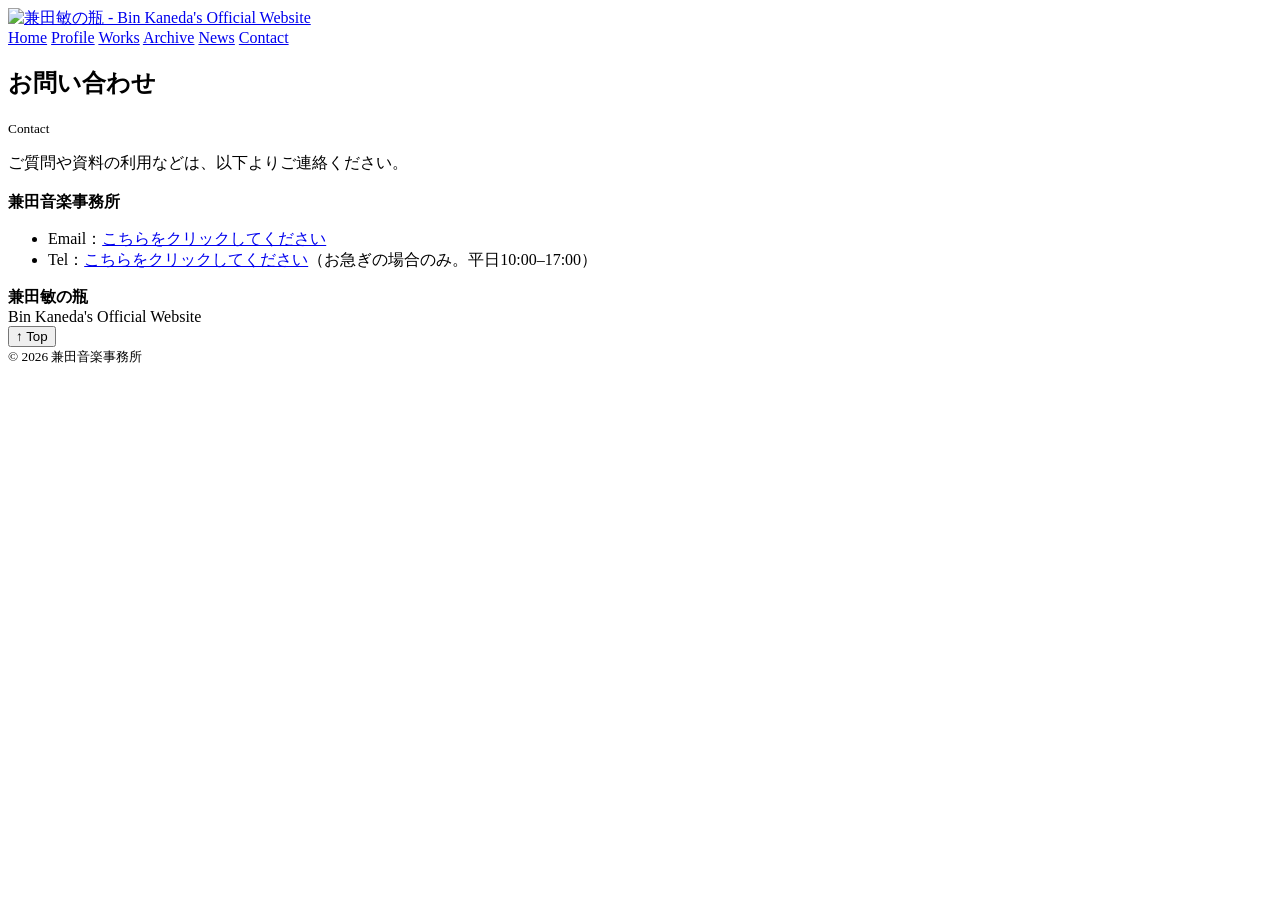
==== contact.html @ ab8aa819 "Update navigation links to English labels" ====
<!doctype html>
<html lang="ja">
<head>
  <meta charset="utf-8" />
  <meta name="viewport" content="width=device-width, initial-scale=1" />
  <title>お問い合わせ | 兼田敏の瓶</title>
  <link rel="stylesheet" href="style.css" />
</head>
<body>

<!-- ==== ヘッダー ==== -->
<header class="site-header">
  <div class="wrap">
    <a class="brand" href="index.html">
      <img src="assets/logo.png" alt="兼田敏の瓶 - Bin Kaneda's Official Website" class="logo">
    </a>
    <nav class="nav">
      <a href="index.html">Home</a>
      <a href="profile.html" aria-current="page">Profile</a>
      <a href="works.html">Works</a>
      <a href="photography.html">Archive</a>
      <a href="news.html">News</a>
      <a href="contact.html">Contact</a>
    </nav>
  </div>
</header>


<main class="wrap">
  <section>
    <h2>お問い合わせ</h2>
    <small class="sub">Contact</small>

    <p class="lead">
      ご質問や資料の利用などは、以下よりご連絡ください。
      <br>
      <br>
      <strong>兼田音楽事務所</strong>
    </p>

    <ul class="contact-list">
      <li>Email：<a href="mailto:kaneda.music.office@gmail.com">こちらをクリックしてください</a></li>
      <li>Tel：<a href="tel:+817090433437">こちらをクリックしてください</a>（お急ぎの場合のみ。平日10:00–17:00）</li>
    </ul>
  </section>
</main>

<footer class="site-footer wrap" role="contentinfo">
  <div class="footer-grid">
    <div class="footer-brand">
      <strong>兼田敏の瓶</strong>
      <div class="footer-sub">Bin Kaneda's Official Website</div>
    </div>

    <button class="to-top" onclick="window.scrollTo({top:0,behavior:'smooth'})" aria-label="ページ先頭へ戻る">↑ Top</button>
  </div>

  <small class="footer-copy">© <span id="y"></span> 兼田音楽事務所</small>
</footer>
<script>document.getElementById('y').textContent = new Date().getFullYear();</script>

</body>
</html>
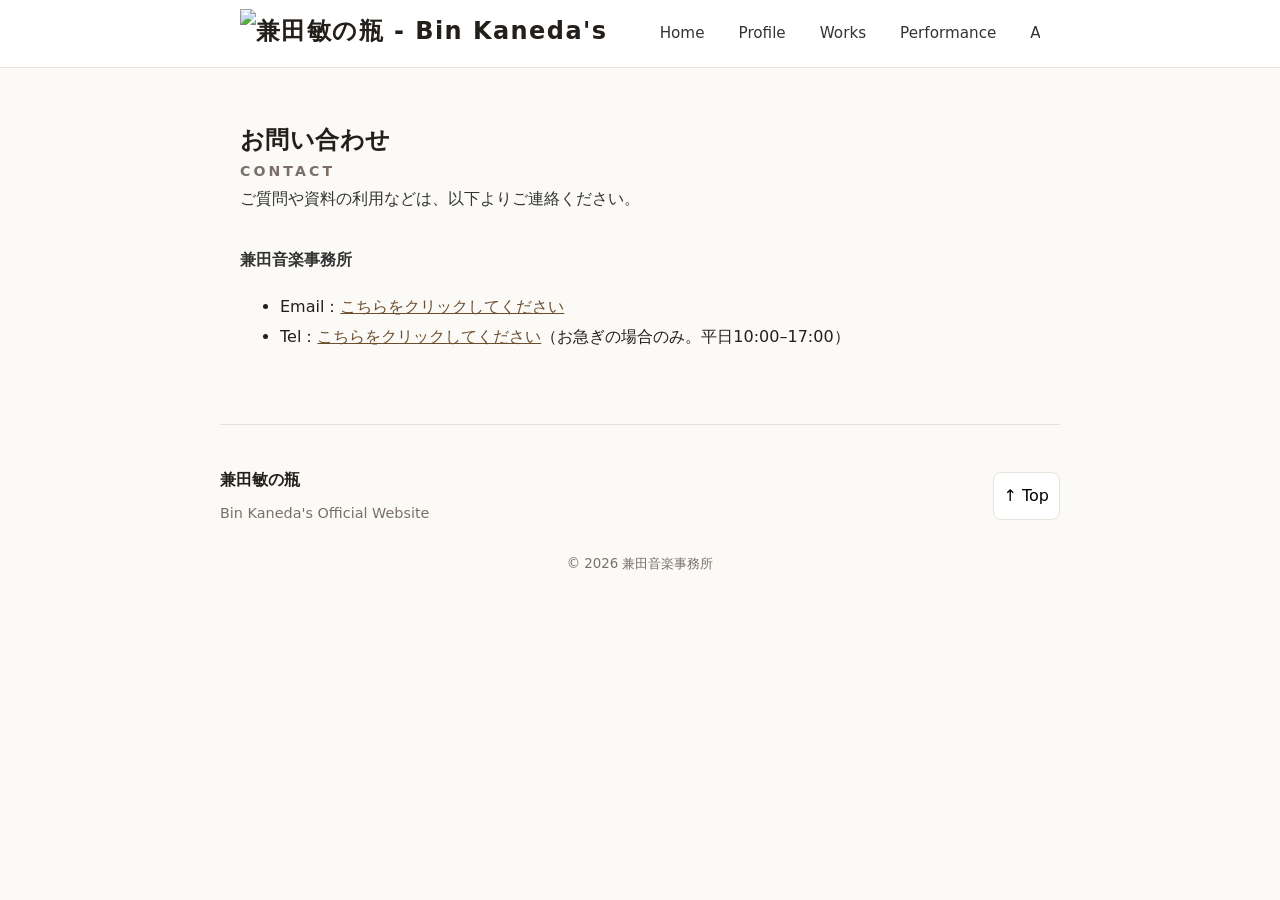
==== commit 2bfbaddc: "Update contact.html" ====
--- a/contact.html
+++ b/contact.html
@@ -18,6 +18,7 @@
       <a href="index.html">Home</a>
       <a href="profile.html" aria-current="page">Profile</a>
       <a href="works.html">Works</a>
+      <a href="media.html">Performance</a>
       <a href="photography.html">Archive</a>
       <a href="news.html">News</a>
       <a href="contact.html">Contact</a>
--- a/style.css
+++ b/style.css
@@ -0,0 +1,241 @@
+/* ===== THEME ===== */
+:root{
+  --max: 840px; --space: 20px;
+  --bg:#fbfaf7; --ink:#231f1a; --muted:#7a7067; --line:#e8e2da; --accent:#6b4e2e;
+  --radius:14px; --shadow: 0 1px 0 rgba(70,50,20,.06);
+}
+
+/* ===== Base ===== */
+*{ box-sizing:border-box }
+html,body{ margin:0; }
+body{
+  background:var(--bg); color:var(--ink);
+  font-family: Inter, system-ui, -apple-system, "Hiragino Kaku Gothic ProN", "Noto Sans JP", sans-serif;
+  line-height:1.9;
+  position: relative;
+  z-index: 0;
+}
+body::before{
+  content:"";
+  position:fixed; inset:0;
+  background:url("assets/logo.blue.png") no-repeat left center / 60%;
+  opacity:.1; z-index:-1; pointer-events:none;
+}
+.wrap{ max-width:var(--max); margin:0 auto; padding:0 var(--space); }
+section{ padding:56px 0; }
+
+/* ===== Header / Nav ===== */
+.site-header{
+  position: sticky; top: 0; z-index: 1000;
+  width:100%;
+  background:#fff; /* 一列まるごと白背景 */
+  border-bottom:1px solid var(--line);
+  backdrop-filter:saturate(1.1) blur(2px);
+}
+.site-header .wrap{
+  display:flex; align-items:center; justify-content:space-between;
+  padding:10px var(--space);
+}
+.brand{
+  display:block; color:inherit; text-decoration:none;
+  font-size:1.5rem; font-weight:600; letter-spacing:.06em;
+}
+.brand .subtitle{
+  display:block; font-size:.85rem; font-weight:400; color:#555; margin-top:.2em;
+}
+.brand img{ height:56px; display:block; }
+.nav{
+  display:flex; gap:14px; flex-wrap:nowrap;
+  overflow-x:auto; overscroll-behavior-x:contain;
+  scrollbar-width:none;
+}
+.nav::-webkit-scrollbar{ display:none; }
+.nav a{
+  text-decoration:none; color:#333;
+  padding:6px 10px; border-radius:8px;
+  white-space:nowrap; font-size:.95rem;
+}
+.nav a:hover{ background:rgba(0,0,0,.05); }
+
+/* スマホ微調整 */
+@media (max-width:600px){
+  .nav{ gap:8px; }
+  .nav a{ font-size:.7rem; padding:3px 5px; }
+}
+
+/* ===== Typography ===== */
+h1,h2{
+  font-family:"Noto Serif JP", serif;
+  margin:0 0 8px; line-height:1.35; letter-spacing:.02em;
+}
+.sub{
+  display:block; font:600 .88rem/1 Inter, system-ui, -apple-system, sans-serif;
+  letter-spacing:.22em; text-transform:uppercase; color:var(--muted);
+}
+.lead{ color:#333; max-width:72ch; margin-top:6px; }
+
+/* ===== Links ===== */
+a{ color:var(--accent); }
+a:hover{ text-decoration:underline; text-underline-offset:2px; }
+
+/* ===== Cards / Grids ===== */
+.grid{ display:grid; gap:18px; }
+.grid.two,.grid.three{ grid-template-columns:repeat(auto-fit, minmax(240px,1fr)); }
+.card{
+  display:block; padding:12px; text-decoration:none; color:inherit;
+  border:1px solid var(--line); border-radius:var(--radius); box-shadow:var(--shadow);
+}
+.card img{ width:100%; height:160px; object-fit:cover; border-radius:10px; }
+.card h3{ margin:8px 0 4px; font-size:1.05rem; }
+.card p{ margin:0; color:var(--muted); }
+
+/* ===== Figures / Media ===== */
+figure{ margin:0; }
+figure img{
+  width:100%; height:auto; display:block; border-radius:var(--radius);
+  filter:saturate(.92) contrast(1.02);
+}
+figcaption{ margin-top:10px; color:var(--muted); font-size:.92rem; }
+
+/* ===== News (Lists) ===== */
+.news-preview{ padding-top:8px; }
+.news-preview h2{ margin-bottom:8px; }
+.posts{ list-style:none; padding:0; margin:0; border-top:1px solid var(--line); }
+.posts li{
+  display:flex; gap:14px; align-items:baseline;
+  padding:14px 0; border-bottom:1px solid var(--line);
+}
+.posts li:last-child{ border-bottom:0; }
+.post-meta{ color:var(--muted); font-size:.95rem; white-space:nowrap; }
+.post-link{ text-decoration:none; color:inherit; }
+.post-link:hover{ text-decoration:underline; text-underline-offset:2px; }
+.more{ margin-top:12px; }
+
+/* ===== Footer ===== */
+.site-footer{
+  border-top:1px solid var(--line);
+  padding:40px 0 60px; color:var(--muted);
+}
+.footer-grid{
+  display:flex; justify-content:space-between; align-items:center; flex-wrap:wrap; gap:16px;
+}
+.footer-brand strong{ color:var(--ink); }
+.footer-sub{ font-size:.9rem; margin-top:4px; }
+.to-top{
+  border:1px solid var(--line); background:#fff;
+  padding:8px 10px; border-radius:8px; cursor:pointer; font:inherit;
+}
+.to-top:hover{ background:rgba(0,0,0,.04); }
+.footer-copy{ display:block; text-align:center; margin-top:24px; }
+@media (max-width:720px){ .footer-grid{ gap:12px; } }
+
+/* ===== Utilities ===== */
+hr.sep{ border:0; border-top:1px solid var(--line); margin:36px 0; }
+
+/* ---- Top (Hero / Gate / News) ---- */
+.hero{ padding:48px 0 24px; }
+.hero h1{ font-size:clamp(28px, 4vw, 40px); }
+.hero .lead{ margin-top:8px; }
+.gate{ padding-top:24px; }
+
+/* スキップリンク */
+.skip{ position:absolute; left:-999px; top:auto; }
+.skip:focus{ left:8px; top:8px; background:#fff; border:2px solid #000; padding:8px; z-index:1000; }
+
+/* --- Hero central alignment --- */
+.hero-site{
+  padding:28px 0 18px;
+  text-align:center;
+}
+.hero-site h1{
+  margin:0; font-size:clamp(24px, 4.2vw, 40px); line-height:1.25;
+}
+.hero-site .sub{ margin-top:6px; display:block; }
+.hero-site .hero-image{
+  margin:16px auto 0; width:auto; max-width:100%; height:auto;
+  border-radius:var(--radius); object-fit:cover;
+}
+
+/* 小さめの中央寄せポートレート */
+.hero-portrait{ margin-top:20px; text-align:center; }
+.hero-portrait .hero-image-small{
+  display:block; margin:0 auto; max-width:200px; height:auto; border-radius:0%;
+  background:var(--bg);
+}
+.hero-portrait figcaption{ margin-top:9px; font-size:.95rem; color:var(--muted); }
+
+/* === Photography grid === */
+.photo-grid{
+  --ratio: 4 / 3;
+  display:grid;
+  grid-template-columns: repeat(auto-fit, minmax(220px, 1fr));
+  gap:22px; margin-top:18px;
+}
+.photo-grid figure{ margin:0; }
+.photo-grid .frame{
+  aspect-ratio: var(--ratio);
+  border:1px solid var(--line); border-radius:8px; overflow:hidden;
+  background:#f2f2f2; box-shadow:var(--shadow);
+}
+.photo-grid img{
+  width:100%; height:100%; object-fit:cover; display:block; transition:transform .25s ease;
+}
+.photo-grid .frame:hover img{ transform:scale(1.04); }
+.photo-grid figcaption{ margin-top:8px; font-size:.92rem; color:var(--muted); text-align:center; }
+@media (max-width:600px){ .photo-grid{ gap:14px; } }
+
+/* 画像系の背景透過強制（必要な要素だけに限定推奨） */
+img, .hero-image, .hero-portrait .hero-image-small{ background:transparent !important; }
+
+/* ===== 作品リスト：注記 ===== */
+.note{
+  font-weight:bold;
+  color:#444;
+  margin-top:1.5em;
+}
+.note-sep{
+  border-top:1px solid #ddd;
+  margin-top:1.5em;
+  padding-top:.8em;
+  font-size:.9em;
+  color:#666;
+}
+
+/* ===== News/Photo カード：画像の「枠内余白あり」表示 ===== */
+.photo-card img{
+  width:100%; height:220px;
+  object-fit:contain;
+  background:var(--bg);
+  border-radius:6px;
+}
+
+/* ===== Dark Mode ===== */
+@media (prefers-color-scheme: dark){
+  body{ background:#0f1115; color:#eaeaea; }
+  .site-header{ background:#0f1115e6; border-color:#242938; }
+  .brand, .nav a{ color:#eaeaea; }
+  .nav a:hover{ background:#151922; }
+  .site-footer, .site-header, .card{ border-color:#242938; }
+  .sub, .lead, figcaption, .post-meta{ color:#b9c0d0; }
+}
+
+/* ===== ヘッダー修正 ===== */
+/* ヘッダーを横並びに統一 */
+.site-header .wrap {
+  display: flex;
+  align-items: center;       /* 上下の位置を中央揃え */
+  justify-content: space-between; /* 左右に分ける */
+  gap: 20px;                 /* ロゴとナビの間に余白 */
+    height: 100%;               /* 親の高さを継承 */
+}
+
+/* ロゴ画像を固定高さにして、文字と高さを揃える */
+.brand img {
+  height: 50px;              /* ←好みで調整（例: 40〜56px） */
+  width: auto;
+  display: block;
+}
+.site-header {
+  height: 68px;              /* 全ページで共通の高さに固定 */
+}
+
